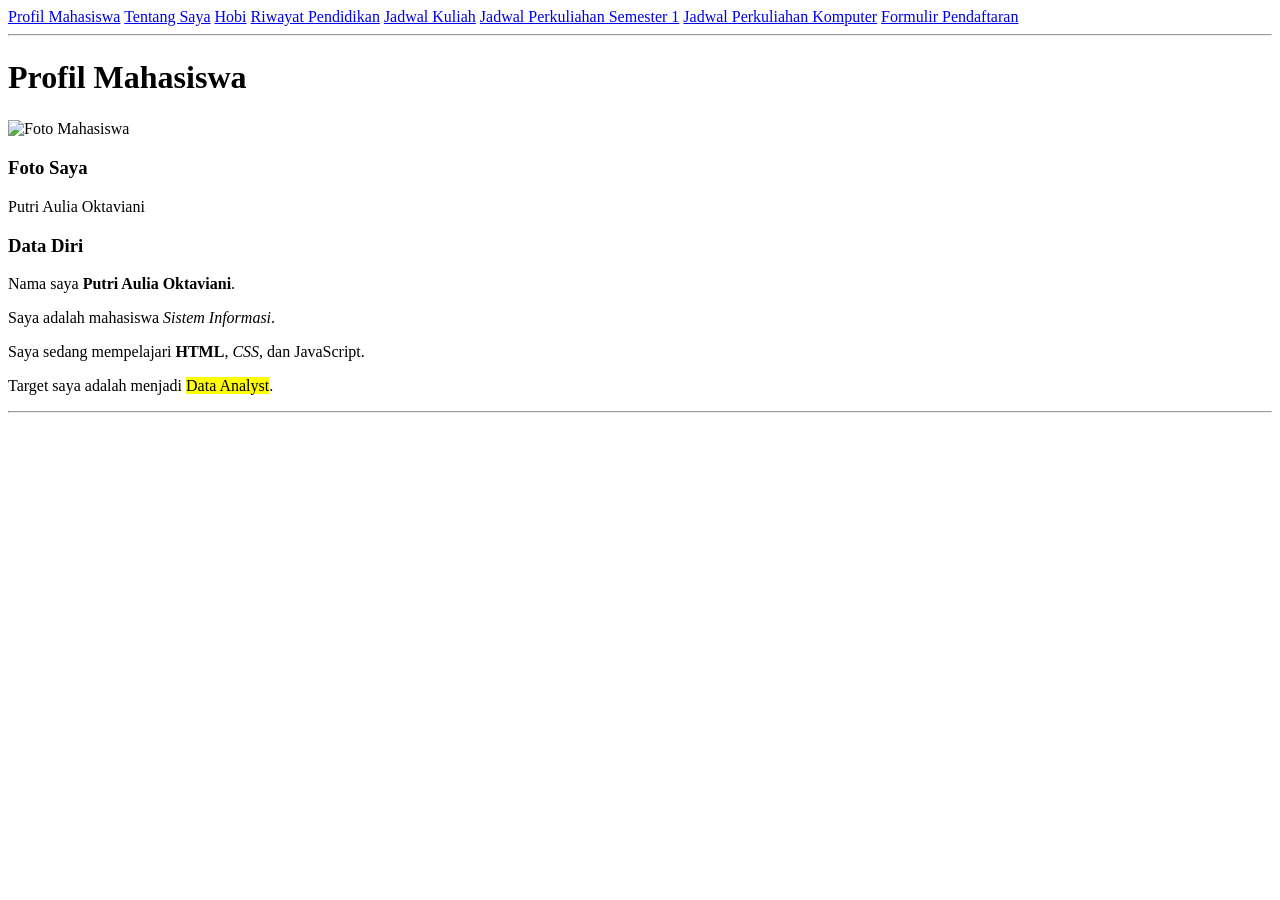
==== index.html @ d8660dfb "Add files via upload" ====
<!DOCTYPE html>
<html lang="id">
    <head>
        <meta charset="UTF-8">
        <meta name="viewport" content="width=device-width, initial-scale=1.0">
        <title>Profil Mahasiswa</title>
        <link rel="stylesheet" href="style.css">
    </head>

    <style>
        body {
            font-family: "Times New Roman", Times, serif;
        }
    </style>
    <style>
        h1, h2 {
            line-height: 1.3;
        }  
    </style>
    <body>
        
    <nav class="navbar">
        <a href="index.html">Profil Mahasiswa</a>
        <a href="about-me.html">Tentang Saya</a>
        <a href="hobbies.html">Hobi</a>
        <a href="educations.html">Riwayat Pendidikan</a>
        <a href="course-schedule.html">Jadwal Kuliah</a>
        <a href="table1.html">Jadwal Perkuliahan Semester 1</a>
        <a href="table2.html">Jadwal Perkuliahan Komputer</a>
        <a href="daftar_online.html">Formulir Pendaftaran</a>
    </nav>

    <div class="container">
        <hr class="garis-atas">
    </div>

        <!-- Profil Mahasiswa -->
        <h1>Profil Mahasiswa</h1>

        <!-- Foto Mahasiswa -->
        <div class="foto-container">
            <img src="Foto aku.jpeg" alt="Foto Mahasiswa" width="200">
            <div class="info-foto"> 
                <h3>Foto Saya</h3> 
                <p>Putri Aulia Oktaviani</p> 
            </div>
        </div>

        <!-- Informasi Mahasiswa -->
        <h3>Data Diri</h3>

        <p>
            Nama saya <b>Putri Aulia Oktaviani</b>.
        </p>

        <p> 
            Saya adalah mahasiswa <i>Sistem Informasi</i>. 
        </p>

        <p> 
            Saya sedang mempelajari <b>HTML</b>, <i>CSS</i>, dan JavaScript.
        </p>

        <p>
            Target saya adalah menjadi <mark>Data Analyst</mark>.
        </p>

    <div class="container">
        <hr class="garis-bawah">
    </div>

    </body>
</html>
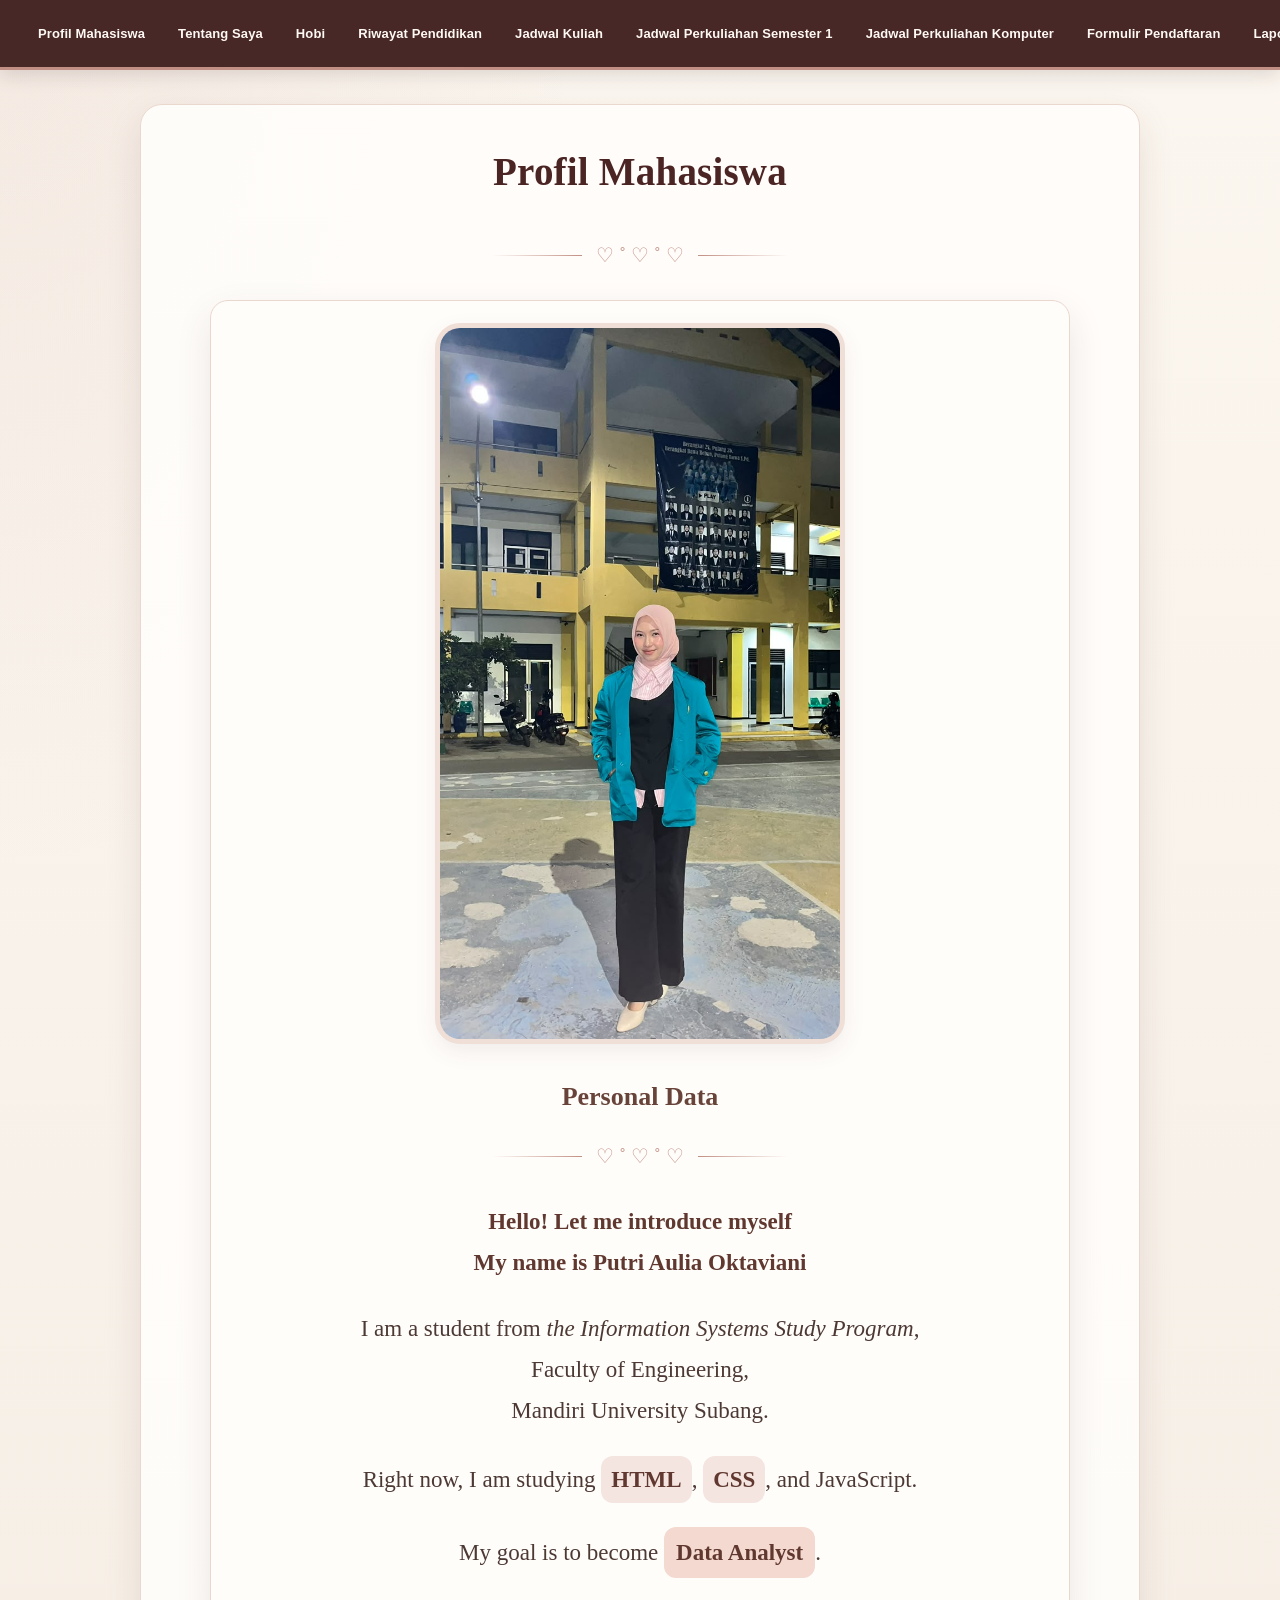
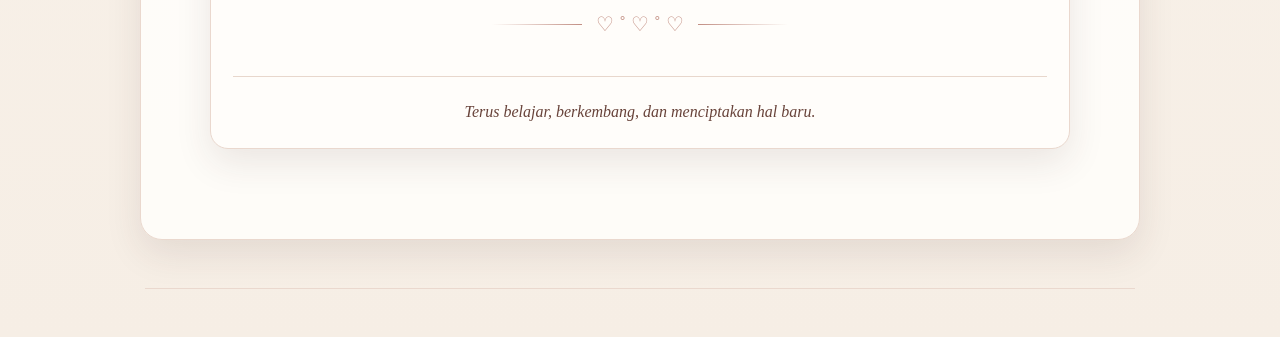
==== commit 356ebff0: "Refactor index.html with new structure and content Updated the HTML structure and added new elements" ====
--- a/index.html
+++ b/index.html
@@ -1,24 +1,15 @@
 <!DOCTYPE html>
 <html lang="id">
+
     <head>
         <meta charset="UTF-8">
         <meta name="viewport" content="width=device-width, initial-scale=1.0">
         <title>Profil Mahasiswa</title>
-        <link rel="stylesheet" href="style.css">
+        <link rel="stylesheet" href="index.css">
+        <link rel="icon" type="ico" href="icon putri.ico">
     </head>
-
-    <style>
-        body {
-            font-family: "Times New Roman", Times, serif;
-        }
-    </style>
-    <style>
-        h1, h2 {
-            line-height: 1.3;
-        }  
-    </style>
+    
     <body>
-        
     <nav class="navbar">
         <a href="index.html">Profil Mahasiswa</a>
         <a href="about-me.html">Tentang Saya</a>
@@ -28,48 +19,83 @@
         <a href="table1.html">Jadwal Perkuliahan Semester 1</a>
         <a href="table2.html">Jadwal Perkuliahan Komputer</a>
         <a href="daftar_online.html">Formulir Pendaftaran</a>
+        <a href="table3.html">Laporan Nilai Mahasiswa TI-2024</a>
     </nav>
+        <!-- Profil Mahasiswa -->
+         <main class="profil">
 
-    <div class="container">
-        <hr class="garis-atas">
-    </div>
+        <h1>Profil Mahasiswa</h1>
+        <!-- Hiasan dibawah judul-->
+        <div class="hiasan">
+            <span></span>
+            ♡ ˚ ♡ ˚ ♡
+            <span></span>
+        </div> 
 
-        <!-- Profil Mahasiswa -->
-        <h1>Profil Mahasiswa</h1>
-
+        <div class="table-container">
         <!-- Foto Mahasiswa -->
         <div class="foto-container">
-            <img src="Foto aku.jpeg" alt="Foto Mahasiswa" width="200">
+            <img 
+                src="Foto aku.jpeg" 
+                alt="Foto Mahasiswa" 
+                width="200"
+                class="foto-profil">
             <div class="info-foto"> 
                 <h3>Foto Saya</h3> 
                 <p>Putri Aulia Oktaviani</p> 
             </div>
         </div>
-
+        <break></break>
+        
         <!-- Informasi Mahasiswa -->
-        <h3>Data Diri</h3>
+        <h3 font-size="30px">Personal Data</h3>
+        <div class="hiasan">
+            <span></span>
+            ♡ ˚ ♡ ˚ ♡
+            <span></span>
+        </div>
+        <div class="isi-profil">
 
         <p>
-            Nama saya <b>Putri Aulia Oktaviani</b>.
+            <strong>Hello! Let me introduce myself<br>
+            My name is <b>Putri Aulia Oktaviani</b></strong>
+        </p>
+
+        <p>
+            I am a student from <i>the Information Systems Study Program</i>,<br>
+            Faculty of Engineering,<br>
+            Mandiri University Subang.
         </p>
 
         <p> 
-            Saya adalah mahasiswa <i>Sistem Informasi</i>. 
-        </p>
-
-        <p> 
-            Saya sedang mempelajari <b>HTML</b>, <i>CSS</i>, dan JavaScript.
+            Right now, I am studying
+            <strong class="label">HTML</strong>, 
+            <strong class="label">CSS</strong>, 
+            and JavaScript.
         </p>
 
         <p>
-            Target saya adalah menjadi <mark>Data Analyst</mark>.
+            My goal is to become
+            <strong class="target">Data Analyst</strong>.
         </p>
+
+        </div>
+
+        <div class="hiasan bawah">
+            <span></span>
+            ♡ ˚ ♡ ˚ ♡
+            <span></span>
+        </div>
+        <div class="kalimat-penutup">
+            Terus belajar, berkembang, dan menciptakan hal baru.
+        </div>
+        </div>
+        
+         </main>
 
     <div class="container">
         <hr class="garis-bawah">
     </div>
-
     </body>
 </html>
 
-
--- a/index.css
+++ b/index.css
@@ -0,0 +1,726 @@
+/* =====================================================
+   TEMA BERSAMA â€” COKELAT, CREAM, DAN DUSTY ROSE
+   Digunakan oleh seluruh halaman website
+===================================================== */
+
+:root {
+    --cokelat-tua: #4b2424;
+    --cokelat: #60382f;
+    --cokelat-sedang: #805347;
+    --cokelat-muda: #987366;
+    --cream: #f8f1e8;
+    --cream-terang: #fffdf9;
+    --cream-merah-muda: #f5e5e1;
+    --garis: #e8d7cc;
+    --dusty-rose: #c38d7e;
+    --bayangan: 0 10px 30px rgba(83, 52, 40, 0.10);
+}
+
+* { box-sizing: border-box; }
+
+html { scroll-behavior: smooth; }
+
+body {
+    margin: 0;
+    padding: 0;
+    font-family: Georgia, "Times New Roman", serif;
+    line-height: 1.6;
+    color: #543b35;
+    background: var(--cream);
+}
+
+img { max-width: 100%; }
+
+h1, h2, h3, p { overflow-wrap: break-word; }
+
+h1 {
+    margin: 35px auto 20px;
+    padding: 0 15px 12px;
+    color: var(--cokelat);
+    font-size: clamp(28px, 4vw, 42px);
+    line-height: 1.3;
+    text-align: center;
+}
+
+h2 {
+    color: var(--cokelat-sedang);
+    font-size: clamp(21px, 3vw, 28px);
+    line-height: 1.3;
+}
+
+p { font-size: 16px; }
+
+/* NAVIGASI BERSAMA */
+.navbar {
+    display: flex;
+    flex-wrap: nowrap;
+    align-items: center;
+    gap: 2px;
+    width: 100%;
+    padding: 8px 12px;
+    overflow-x: auto;
+    overflow-y: hidden;
+    background: var(--cokelat-tua);
+    scrollbar-width: thin;
+    scrollbar-color: #987366 var(--cokelat-tua);
+}
+
+.navbar a {
+    display: block;
+    flex: 0 0 auto;
+    padding: 16px 14px;
+    border-radius: 10px;
+    color: #fff8f0;
+    font-size: 14px;
+    font-weight: bold;
+    text-decoration: none;
+    white-space: nowrap;
+    transition: background-color .25s ease, color .25s ease;
+}
+
+.navbar a:hover,
+.navbar a:focus-visible,
+.navbar a.active {
+    background: #754747;
+    color: #fffdf9;
+}
+
+/* HIASAN GARIS DAN HATI */
+.hiasan,
+.pendidikan-hiasan {
+    display: flex;
+    align-items: center;
+    justify-content: center;
+    gap: 20px;
+    margin: 18px auto 32px;
+    color: var(--dusty-rose);
+    font-size: 27px;
+    text-align: center;
+}
+
+.hiasan span,
+.pendidikan-hiasan span {
+    display: block;
+    flex: 0 1 110px;
+    width: 110px;
+    height: 2px;
+    background: #d5a79a;
+}
+
+.hiasan
+.hiasan-profil {
+    display: flex;
+    justify-content: center;
+    align-items: center;
+    gap: 15px;
+    margin: 20px auto 35px;
+    color: var(--dusty-rose);
+    font-size: 22px;
+}
+
+.hiasan.bawah,
+.hiasan-bawah { margin-top: 35px; margin-bottom: 0; }
+
+/* PROFIL MAHASISWA */
+.profil,
+.tentang-saya,
+.hobi-container,
+.pendidikan-card {
+    width: min(92%, 1000px);
+    margin: 45px auto;
+    padding: 38px clamp(18px, 4vw, 42px);
+    border: 1px solid #efd8ce;
+    border-radius: 22px;
+    background: var(--cream-terang);
+    box-shadow: var(--bayangan);
+    text-align: center;
+}
+
+.profil h1,
+.tentang-saya h1,
+.hobi-container h1,
+.pendidikan-container h1 {
+    margin-top: 0;
+    color: #4b2424;
+}
+
+.foto-container {
+    position: relative;
+    display: inline-block;
+    width: min(410px, 100%);
+    overflow: hidden;
+    border: 5px solid #f0dfd7;
+    border-radius: 25px;
+    background: var(--cream-merah-muda);
+}
+
+.foto-profil,
+.foto-container img {
+    display: block;
+    width: 100%;
+    height: auto;
+    object-fit: cover;
+    transition: transform .35s ease;
+}
+
+.foto-container:hover img { transform: scale(1.04); }
+
+.info-foto {
+    position: absolute;
+    right: 0;
+    bottom: 0;
+    left: 0;
+    padding: 14px;
+    color: white;
+    background: rgba(75, 36, 36, .84);
+    opacity: 0;
+    transform: translateY(100%);
+    transition: opacity .3s ease, transform .3s ease;
+}
+
+.foto-container:hover .info-foto,
+.foto-container:focus-within .info-foto { opacity: 1; transform: translateY(0); }
+.info-foto h3, .info-foto p { margin: 0; }
+.info-foto p { font-size: 14px; }
+
+.isi-profil p {
+    margin: 24px 0;
+    font-size: clamp(17px, 2.3vw, 23px);
+    line-height: 1.8;
+}
+
+.isi-profil strong, .label, .target { color: var(--cokelat); }
+.label, .target {
+    display: inline-block;
+    padding: 3px 10px;
+    border-radius: 12px;
+    background: var(--cream-merah-muda);
+    font-weight: bold;
+}
+.target { padding: 5px 12px; background: #f4d9d0; }
+.isi-profil em { color: #87675c; }
+.profil h3 { font-size: 26px; }
+
+/* TENTANG SAYA */
+.tentang-saya { max-width: 900px; margin-top: 45px; }
+.tentang-saya h1 { font-size: clamp(25px, 4vw, 40px); }
+.tentang-saya h2 { margin-bottom: 22px; font-size: 23px; }
+.deskripsi {
+    max-width: 700px;
+    margin: 0 auto 32px;
+    color: #66534c;
+    font-size: 18px;
+    line-height: 1.9;
+}
+.bagian-teknologi { margin: 35px 0 45px; }
+.daftar-teknologi {
+    display: flex;
+    flex-wrap: wrap;
+    justify-content: center;
+    gap: 14px;
+}
+.teknologi {
+    min-width: 100px;
+    padding: 13px 19px;
+    border: 1px solid #ecd3cb;
+    border-radius: 12px;
+    background: var(--cream-merah-muda);
+    color: var(--cokelat);
+    font-weight: bold;
+    transition: transform .25s ease, background-color .25s ease;
+}
+.teknologi:hover { transform: translateY(-3px); background: #e9c9be; }
+.bagian-target { margin-top: 40px; }
+.daftar-target {
+    display: flex;
+    flex-direction: column;
+    gap: 13px;
+    max-width: 600px;
+    margin: 0 auto;
+}
+.target-belajar {
+    display: flex;
+    align-items: center;
+    gap: 16px;
+    padding: 14px 18px;
+    border: 1px solid #eee0d6;
+    border-radius: 12px;
+    background: #faf3ec;
+    text-align: left;
+}
+.nomor {
+    display: inline-flex;
+    flex: 0 0 42px;
+    align-items: center;
+    justify-content: center;
+    width: 42px;
+    height: 42px;
+    border-radius: 50%;
+    background: var(--cokelat-sedang);
+    color: white;
+    font-size: 14px;
+    font-weight: bold;
+}
+.target-belajar p { margin: 0; color: #5b4840; font-size: 16px; }
+.kalimat-penutup {
+    margin-top: 35px;
+    padding-top: 22px;
+    border-top: 1px solid var(--garis);
+    color: var(--cokelat-muda);
+    font-style: italic;
+}
+
+/* HOBI */
+.hobi-container { max-width: 1200px; }
+.pengantar { margin: 18px 0 25px; color: var(--cokelat); font-size: 20px; }
+.daftar-hobi {
+    display: grid;
+    grid-template-columns: repeat(4, minmax(0, 1fr));
+    gap: 18px;
+    margin: 25px 0 35px;
+}
+.kartu-hobi {
+    padding: 22px 12px;
+    border: 1px solid #f0d7ce;
+    border-radius: 17px;
+    background: #f9ece7;
+    transition: transform .25s ease, background-color .25s ease, box-shadow .25s ease;
+}
+.kartu-hobi:hover { transform: translateY(-4px); background: #f3dfd7; box-shadow: 0 7px 18px rgba(96,56,47,.10); }
+.ikon-hobi {
+    display: flex;
+    align-items: center;
+    justify-content: center;
+    width: 75px;
+    height: 75px;
+    margin: 0 auto 15px;
+    border-radius: 50%;
+    background: #efd5ce;
+    font-size: 35px;
+}
+.kartu-hobi h3 { margin: 0; color: var(--cokelat); font-size: 19px; font-weight: normal; }
+.favorit { margin-top: 35px; }
+.favorit h2 { margin-bottom: 25px; color: var(--cokelat); font-size: 30px; }
+.daftar-favorit { display: flex; flex-direction: column; gap: 12px; width: min(75%, 700px); margin: 0 auto; }
+.item-favorit {
+    display: flex;
+    align-items: center;
+    gap: 18px;
+    padding: 8px 18px;
+    border-radius: 30px;
+    background: #f9ece7;
+    text-align: left;
+    transition: transform .25s ease, background-color .25s ease;
+}
+.item-favorit:hover { transform: translateX(4px); background: #f1ddd5; }
+.item-favorit p { margin: 0; color: var(--cokelat); font-size: 17px; }
+
+/* RIWAYAT PENDIDIKAN */
+.pendidikan-container { width: min(95%, 1250px); margin: 40px auto; padding: 10px 0 25px; text-align: center; }
+.pendidikan-container h1 { margin-top: 0; }
+.pendidikan-card { width: 100%; margin: 0; padding: clamp(14px, 3vw, 35px); }
+.tabel-wrapper { width: 100%; overflow-x: auto; border-radius: 16px; }
+.tabel-pendidikan { width: 100%; border-collapse: separate; border-spacing: 0; overflow: hidden; border: 1px solid #efcfc6; border-radius: 16px; color: #65483f; font-size: 17px; }
+.tabel-pendidikan th { padding: 17px 14px; border-right: 1px solid #d8b0a6; background: var(--cokelat-tua); color: #fffaf6; font-size: 18px; }
+.tabel-pendidikan th:last-child, .tabel-pendidikan td:last-child { border-right: 0; }
+.tabel-pendidikan td { padding: 17px 14px; border-right: 1px solid #efcfc6; border-bottom: 1px solid #efcfc6; }
+.tabel-pendidikan tbody tr:nth-child(odd) { background: #fffaf5; }
+.tabel-pendidikan tbody tr:nth-child(even) { background: #f8eae5; }
+.tabel-pendidikan tbody tr:last-child td { border-bottom: 0; }
+.tabel-pendidikan tbody tr:hover { background: #f0d9d1; }
+.pendidikan-footer { display: flex; align-items: center; justify-content: center; gap: 12px; margin-top: 25px; color: #94695f; font-size: 15px; font-style: italic; }
+.pendidikan-footer p { margin: 0; }
+.pendidikan-footer span { color: var(--dusty-rose); font-size: 22px; }
+
+/* BACKGROUND JADWAL KKULIAH */
+.jadwal-kuliah tbody td.kegiatan-mhs {background: #f8eae5;}
+
+/* TABEL KULIAH DAN LAPORAN NILAI */
+.table-container {
+    width: min(94%, 1200px);
+    margin: 0 auto 40px;
+    padding: clamp(12px, 2.5vw, 25px);
+    overflow-x: auto;
+    border: 1px solid #ead9cf;
+    border-radius: 20px;
+    background: var(--cream-terang);
+    box-shadow: var(--bayangan);
+}
+.table-container table {
+    width: 100%;
+    margin: 0 auto;
+    border-collapse: collapse;
+    border: 1px solid #d7c4b9;
+    background: white;
+}
+.table-container th,
+.table-container td {
+    padding: 12px 10px;
+    border: 1px solid #d7c4b9;
+    text-align: center;
+    vertical-align: middle;
+    font-size: 16px;
+}
+.table-container thead th {
+    background: var(--cokelat-tua);
+    color: #fffaf6;
+    font-weight: bold;
+}
+.table-container tbody td.hari { background: #f8eae5; }
+.table-container tbody td { background: #fffaf5; }
+.table-container tbody tr:hover td { background: #f0d9d1; transition: background-color .2s ease; }
+.table-container td.kegiatan,
+.table-container .total td { font-weight: bold; color: var(--cokelat); }
+.table-container .total td { background: #ead8ce; }
+
+/* Jadwal komputer */
+.jadwal { width: 100%; min-width: 850px; border-collapse: collapse; text-align: center; font-size: 16px; }
+.jadwal th, .jadwal td { padding: 12px 8px; border: 1px solid #d7c4b9; vertical-align: middle; }
+.jadwal thead th { background: var(--cokelat-tua); color: #fffaf6; font-size: 17px; }
+.jadwal thead tr:nth-child(2) th { white-space: nowrap; }
+.jadwal tbody td { background: #fffaf5; color: #51413c; }
+.jadwal tbody td.hari2 { background: #f8eae5; }
+.jadwal .baris-catatan th, .jadwal .baris-catatan td { background: #ead8ce; color: var(--cokelat); font-weight: bold; }
+.jadwal tbody tr:not(.baris-catatan) td:hover { background: #f0d9d1; }
+
+/* Laporan nilai: tabel utama dan tabel kecil kehadiran */
+.laporan-container { width: 98%; max-width:  1100px; margin: 20px auto; overflow-x: auto;}
+.laporan-table { width: 100%; border-collapse: collapse !important; border-spacing: 0 !important; }
+.laporan-table caption { padding: 10px; color: var(--cokelat); font-weight: bold; }
+.laporan-table th, .laporan-table td { padding: 8px 6px; border: 1px solid; font-size: 15px; }
+.laporan-table thead th { background: var(--cokelat-tua); color: white; }
+.laporan-table tbody td.nama-lap { background: #51413c; color: white !important; }
+.laporan-table tbody td.semester-1, .laporan-table .semester\ 1 { background: #ead8ce !important; }
+.laporan-table tbody td.semester-2, .laporan-table .semester\ 2 { background: #f8f1e8 !important; }
+.laporan-table .lulus { color: #32795b; font-weight: bold; }
+.laporan-table .remedial { color: #b74d4d; font-weight: bold; }
+.laporan-table tbody tr:nth-child td.rata-rata td { background: #51413c !important; font-weight: bold; }
+.laporan-table .tabel-kehadiran { min-width: 0; width: 100%; border-collapse: collapse; font-size: 12px; }
+.laporan-table .tabel-kehadiran th, .laporan-table .tabel-kehadiran td { padding: 5px 4px; font-size: 12px; white-space: nowrap; }
+.laporan-table .tabel-kehadiran tbody td { background: #fffdf9; }
+
+/* FORMULIR PENDAFTARAN */
+.form-card {
+    width: min(100%, 560px);
+    margin: 0 auto;
+    padding: 40px clamp(30px, 4vw, 40px);
+    border: 1px solid #ead9cf;
+    border-radius: 18px;
+    background: var(--cream-terang);
+    box-shadow: var(--bayangan);
+    text-align: center;;
+}
+.form-card label { display: block; margin: 15px 0 6px; color: var(--cokelat); font-weight: bold; }
+.form-card input[type="text"],
+.form-card input[type="email"],
+.form-card input[type="password"],
+.form-card input[type="number"],
+.form-card input[type="date"],
+.form-card input[type="url"],
+.form-card input[type="file"],
+.form-card select,
+.form-card textarea {
+    display: block;
+    width: 100%;
+    max-width: 100%;
+    margin: 8px auto 18px;
+    padding: 11px 12px;
+    border: 1px solid #d8c4b9;
+    border-radius: 8px;
+    background: #fffdf9;
+    color: #543b35;
+    font: inherit;
+    text-align: left;
+}
+.form-card input[type="radio"], .form-card input[type="checkbox"] { accent-color: var(--cokelat-sedang); }
+.form-card button {
+    margin: 8px 5px 0;
+    padding: 11px 22px;
+    border: 0;
+    border-radius: 8px;
+    background: var(--cokelat-tua);
+    color: white;
+    font: inherit;
+    font-weight: bold;
+    cursor: pointer;
+    transition: background-color .2s ease, transform .2s ease;
+}
+.form-card button:hover { background: var(--cokelat-sedang); transform: translateY(-1px); }
+
+/* GARIS PEMBATAS OPSIONAL */
+.container { width: min(95%, 1250px); margin: 20px auto; }
+.garis-atas, .garis-bawah { border: 0; border-top: 1px solid #e2cfc4; }
+
+/* RESPONSIF */
+@media (max-width: 768px) {
+    .navbar { padding: 6px 8px; }
+    .navbar a { padding: 13px 11px; font-size: 12px; }
+    .profil, .tentang-saya, .hobi-container { width: 92%; margin: 25px auto; padding: 25px 18px; }
+    .profil h1, .tentang-saya h1, .hobi-container h1, .pendidikan-container h1 { font-size: 31px; }
+    .isi-profil p { margin: 22px 0; font-size: 18px; }
+    .deskripsi { font-size: 16px; }
+    .daftar-hobi { grid-template-columns: repeat(2, minmax(0, 1fr)); gap: 12px; }
+    .kartu-hobi { padding: 18px 8px; }
+    .ikon-hobi { width: 60px; height: 60px; font-size: 28px; }
+    .kartu-hobi h3 { font-size: 16px; }
+    .favorit h2 { font-size: 25px; }
+    .daftar-favorit { width: 100%; }
+    .item-favorit { gap: 12px; padding: 8px 12px; }
+    .item-favorit p { font-size: 15px; }
+    .nomor { flex-basis: 36px; width: 36px; height: 36px; }
+    .hiasan, .pendidikan-hiasan { gap: 12px; font-size: 23px; }
+    .hiasan span, .pendidikan-hiasan span { flex-basis: 65px; width: 65px; }
+    .pendidikan-container { width: 95%; margin: 25px auto; }
+    .pendidikan-card { padding: 12px; }
+    .tabel-pendidikan { min-width: 580px; font-size: 15px; }
+    .tabel-pendidikan th { font-size: 16px; }
+    .pendidikan-footer { gap: 7px; font-size: 12px; }
+    .table-container { width: 96%; padding: 10px; }
+    .table-container table:not(.tabel-kehadiran) { min-width: 580px; }
+    .laporan-container .laporan-table { min-width: 1050px; }
+    .form-card { width: 100%; }
+}
+
+@media (prefers-reduced-motion: reduce) {
+    *, *::before, *::after { scroll-behavior: auto !important; transition-duration: .01ms !important; }
+}
+
+
+
+/* =====================================================
+   REDESAIN SERAGAM SELURUH WEBSITE
+   Palet: cokelat espresso, cream, dan dusty rose
+   Bagian ini menyamakan hiasan semua halaman.
+===================================================== */
+:root {
+  --espresso: #482727;
+  --brown: #68433a;
+  --brown-soft: #8d675b;
+  --rose: #c28f84;
+  --cream: #fbf6ef;
+  --paper: #fffdfa;
+  --line: #ead8ce;
+  --ink: #4d3934;
+  --shadow: 0 14px 36px rgba(72, 39, 39, .10);
+}
+
+* { box-sizing: border-box; }
+html { scroll-behavior: smooth; }
+body {
+  min-height: 100vh;
+  margin: 0;
+  color: var(--ink);
+  background:
+    radial-gradient(ellipse at top left, rgba(194,143,132,.12), transparent 36rem),
+    linear-gradient(180deg, #fbf6ef 0%, #f6eee5 100%);
+  font-family: Georgia, "Times New Roman", serif;
+  line-height: 1.65;
+}
+
+/* Navigasi yang sama di semua halaman */
+.navbar {
+  position: relative;
+  z-index: 2;
+  display: flex;
+  flex-wrap: nowrap;
+  align-items: center;
+  gap: 5px;
+  width: 100%;
+  padding: 12px clamp(10px, 2vw, 24px);
+  overflow-x: auto;
+  background: var(--espresso);
+  border-bottom: 3px solid var(--rose);
+  box-shadow: 0 5px 18px rgba(48, 25, 25, .14);
+  scrollbar-width: thin;
+  scrollbar-color: var(--rose) var(--espresso);
+}
+.navbar a {
+  flex: 0 0 auto;
+  padding: 10px 13px;
+  border: 1px solid transparent;
+  border-radius: 999px;
+  color: #fff9f3;
+  font-family: Arial, sans-serif;
+  font-size: 13px;
+  font-weight: 600;
+  letter-spacing: .1px;
+  text-decoration: none;
+  white-space: nowrap;
+  transition: background .2s ease, border-color .2s ease, transform .2s ease;
+}
+.navbar a:hover, .navbar a:focus-visible, .navbar a.active {
+  color: #fffdfa;
+  background: #79544b;
+  border-color: #a77a70;
+}
+.navbar a:hover { transform: translateY(-1px); }
+
+/* Judul halaman memiliki aksen dekoratif yang seragam */
+h1 {
+  position: relative;
+  width: fit-content;
+  max-width: calc(100% - 30px);
+  margin: 36px auto 25px;
+  padding: 0 18px 16px;
+  color: var(--espresso);
+  font-size: clamp(27px, 4vw, 39px);
+  line-height: 1.3;
+  text-align: center;
+  letter-spacing: .2px;
+}
+/* Menghapus teks/hiasan pseudo-element yang muncul tepat di bawah judul */
+h1::after {
+  content: none !important;
+  display: none !important;
+}
+h2 { color: var(--brown); line-height: 1.35; }
+h3 { color: var(--brown); line-height: 1.35; }
+p { overflow-wrap: anywhere; }
+
+/* Dekorasi garis-hati lama tetap seragam dan lebih halus */
+.hiasan, .pendidikan-hiasan {
+  display: flex;
+  align-items: center;
+  justify-content: center;
+  gap: 14px;
+  margin: 15px auto 28px;
+  color: var(--rose);
+  font-size: 20px;
+  text-align: center;
+}
+.hiasan span, .pendidikan-hiasan span, .hiasan .garis {
+  display: block;
+  flex: 0 1 90px;
+  width: 90px;
+  height: 1px;
+  background: linear-gradient(90deg, transparent, var(--rose));
+}
+.hiasan span:last-child, .pendidikan-hiasan span:last-child { background: linear-gradient(90deg, var(--rose), transparent); }
+.hiasan.bawah, .hiasan-bawah { margin-top: 30px; margin-bottom: 0; }
+
+/* Kartu konten: profil, tentang, hobi, pendidikan */
+.profil, .tentang-saya, .hobi-container, .pendidikan-card,
+.pendidikan-container > .pendidikan-card {
+  width: min(92%, 1000px);
+  margin: 34px auto 48px;
+  padding: clamp(22px, 4vw, 42px);
+  border: 1px solid var(--line);
+  border-radius: 22px;
+  background: rgba(255,253,250,.94);
+  box-shadow: var(--shadow);
+  text-align: center;
+}
+.profil h1, .tentang-saya h1, .hobi-container h1, .pendidikan-container h1 { margin-top: 0; }
+.foto-container { border-color: #f0dfd7; box-shadow: 0 8px 22px rgba(72,39,39,.08); }
+.teknologi, .target-belajar, .kartu-hobi, .item-favorit {
+  border: 1px solid var(--line);
+  border-radius: 15px;
+  background: #fff8f3;
+  box-shadow: 0 5px 16px rgba(72,39,39,.045);
+}
+.teknologi { color: var(--espresso); }
+.nomor { color: var(--brown); background: #f2e1da; }
+.kalimat-penutup, .pendidikan-footer {
+  color: var(--brown);
+  font-style: italic;
+}
+
+/* Semua tabel memakai warna, garis, dan jarak yang konsisten */
+.container, .table-container, .tabel-wrapper {
+  width: min(94%, 1100px);
+  margin: 25px auto 48px;
+}
+.table-container, .tabel-wrapper {
+  overflow-x: auto;
+  padding: clamp(12px, 2vw, 22px);
+  border: 1px solid var(--line);
+  border-radius: 18px;
+  background: var(--paper);
+  box-shadow: var(--shadow);
+}
+table {
+  width: 100%;
+  margin: 18px auto;
+  border-collapse: separate;
+  border-spacing: 0;
+  color: var(--ink);
+  background: var(--paper);
+  font-size: 15px;
+  text-align: center;
+}
+th, td {
+  padding: 12px 13px;
+  border-right: 1px solid #e8d9d0;
+  border-bottom: 1px solid #e8d9d0;
+  vertical-align: middle;
+}
+th:first-child, td:first-child { border-left: 1px solid #e8d9d0; }
+thead th {
+  color: #fffaf5;
+  background: var(--espresso);
+  font-weight: 700;
+}
+thead tr:first-child th:first-child { border-top-left-radius: 8px; }
+thead tr:first-child th:last-child { border-top-right-radius: 8px; }
+tbody tr:nth-child(even) { background: #fbf1eb; }
+tbody tr:nth-child(odd) { background: #fffdfa; }
+tbody tr:hover { background: #f4e4dc; }
+caption { padding: 10px; color: var(--brown); font-weight: bold; }
+.tabel-pendidikan { min-width: 500px; }
+.jadwal { min-width: 760px; }
+.tabel-kehadiran { min-width: 0; font-size: 13px; }
+.tabel-kehadiran th, .tabel-kehadiran td { padding: 6px 8px; }
+.lulus { color: #326b45; font-weight: bold; }
+.remedial { color: #9a3e3e; font-weight: bold; }
+.kegiatan, .total, .baris-catatan { background: #f2e1da; font-weight: bold; }
+
+/* Formulir dengan gaya kartu yang sama */
+form, .table-container form, .form-container {
+  width: min(100%, 650px);
+  margin: 0 auto;
+  padding: clamp(18px, 3vw, 30px);
+  border: 1px solid var(--line);
+  border-radius: 18px;
+  background: var(--paper);
+  box-shadow: 0 8px 24px rgba(72,39,39,.07);
+  text-align: center;
+}
+label { display: block; margin: 12px 0 6px; color: var(--brown); font-weight: bold; }
+input[type="text"], input[type="email"], input[type="password"], input[type="number"], input[type="date"], select, textarea {
+  display: block;
+  width: min(100%, 440px);
+  margin: 8px auto 18px;
+  padding: 12px 14px;
+  border: 1px solid #ddc8bd;
+  border-radius: 10px;
+  outline: none;
+  background: #fffdfa;
+  color: var(--ink);
+  font: inherit;
+  text-align: left;
+  transition: border-color .2s, box-shadow .2s;
+}
+input:focus, select:focus, textarea:focus { border-color: var(--rose); box-shadow: 0 0 0 3px rgba(194,143,132,.16); }
+button, input[type="submit"], input[type="reset"] {
+  margin: 6px;
+  padding: 11px 22px;
+  border: 0;
+  border-radius: 999px;
+  background: var(--espresso);
+  color: #fffaf5;
+  font: inherit;
+  font-weight: bold;
+  cursor: pointer;
+  transition: background .2s, transform .2s;
+}
+button:hover, input[type="submit"]:hover, input[type="reset"]:hover { background: var(--brown-soft); transform: translateY(-1px); }
+hr, .garis-atas, .garis-bawah { width: min(90%, 1000px); border: 0; border-top: 1px solid var(--line); }
+
+@media (max-width: 650px) {
+  .navbar { padding: 9px 8px; }
+  .navbar a { padding: 9px 11px; font-size: 12px; }
+  h1 { margin-top: 27px; }
+  .profil, .tentang-saya, .hobi-container, .pendidikan-card { width: 94%; padding: 22px 16px; border-radius: 17px; }
+  .container, .table-container, .tabel-wrapper { width: 96%; }
+  th, td { padding: 9px 10px; font-size: 13px; }
+}
